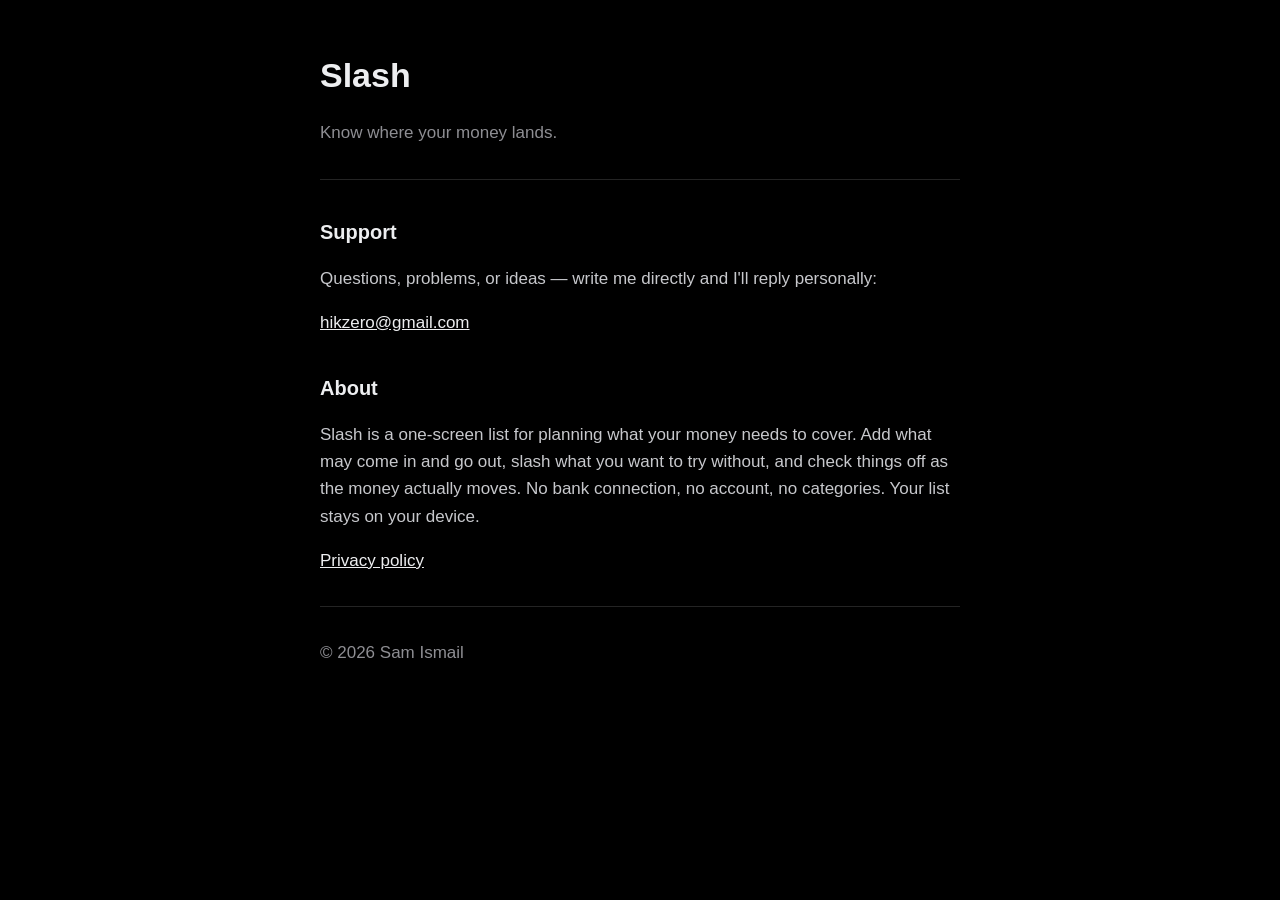
==== index.html @ 700c746e "Slash support and privacy pages" ====
<!DOCTYPE html>
<html lang="en">
<head>
<meta charset="utf-8">
<meta name="viewport" content="width=device-width, initial-scale=1">
<title>Slash — Support</title>
<link rel="stylesheet" href="style.css">
</head>
<body>
<h1>Slash</h1>
<p class="dim">Know where your money lands.</p>
<hr class="rule">
<h2>Support</h2>
<p>Questions, problems, or ideas — write me directly and I'll reply personally:</p>
<p><a href="mailto:hikzero@gmail.com">hikzero@gmail.com</a></p>
<h2>About</h2>
<p>Slash is a one-screen list for planning what your money needs to cover.
Add what may come in and go out, slash what you want to try without, and
check things off as the money actually moves. No bank connection, no
account, no categories. Your list stays on your device.</p>
<p><a href="privacy.html">Privacy policy</a></p>
<hr class="rule">
<p class="dim">© 2026 Sam Ismail</p>
</body>
</html>
---- style.css ----
body {
  background: #000;
  color: #EDEEF0;
  font: 17px/1.6 -apple-system, BlinkMacSystemFont, "Segoe UI", sans-serif;
  max-width: 640px;
  margin: 0 auto;
  padding: 48px 24px 96px;
}
h1 { font-size: 34px; font-weight: 800; margin: 0 0 6px; }
h2 { font-size: 20px; margin-top: 36px; }
p { color: #C7C8CC; }
a { color: #EDEEF0; }
.dim { color: #8E8E93; }
.rule { border: 0; border-top: 1px solid rgba(255,255,255,0.14); margin: 32px 0; }
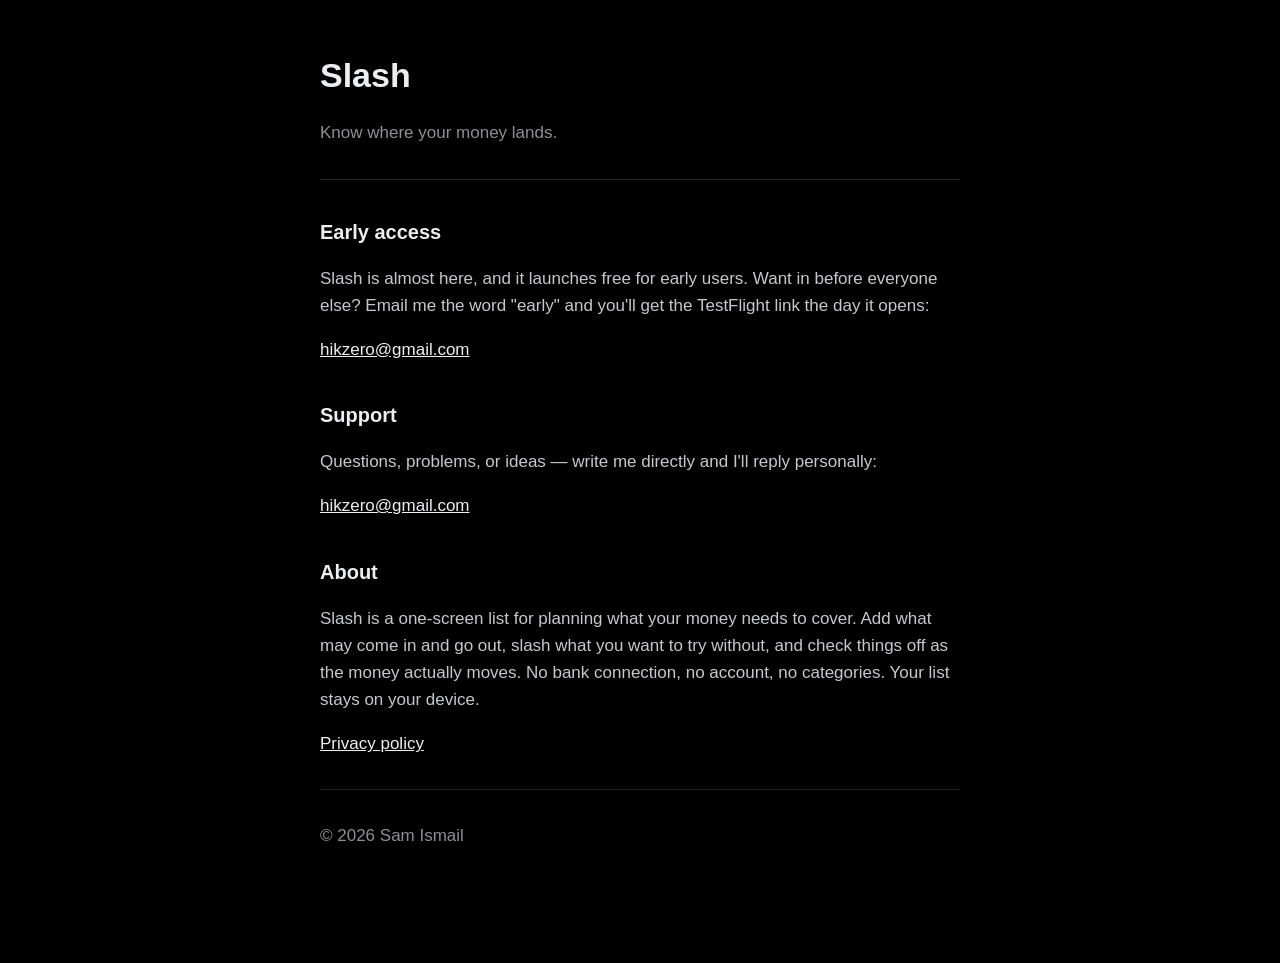
==== commit f2986c6f: "Add early-access waitlist" ====
--- a/index.html
+++ b/index.html
@@ -10,6 +10,11 @@
 <h1>Slash</h1>
 <p class="dim">Know where your money lands.</p>
 <hr class="rule">
+<h2>Early access</h2>
+<p>Slash is almost here, and it launches free for early users. Want in
+before everyone else? Email me the word "early" and you'll get the
+TestFlight link the day it opens:</p>
+<p><a href="mailto:hikzero@gmail.com?subject=early">hikzero@gmail.com</a></p>
 <h2>Support</h2>
 <p>Questions, problems, or ideas — write me directly and I'll reply personally:</p>
 <p><a href="mailto:hikzero@gmail.com">hikzero@gmail.com</a></p>
